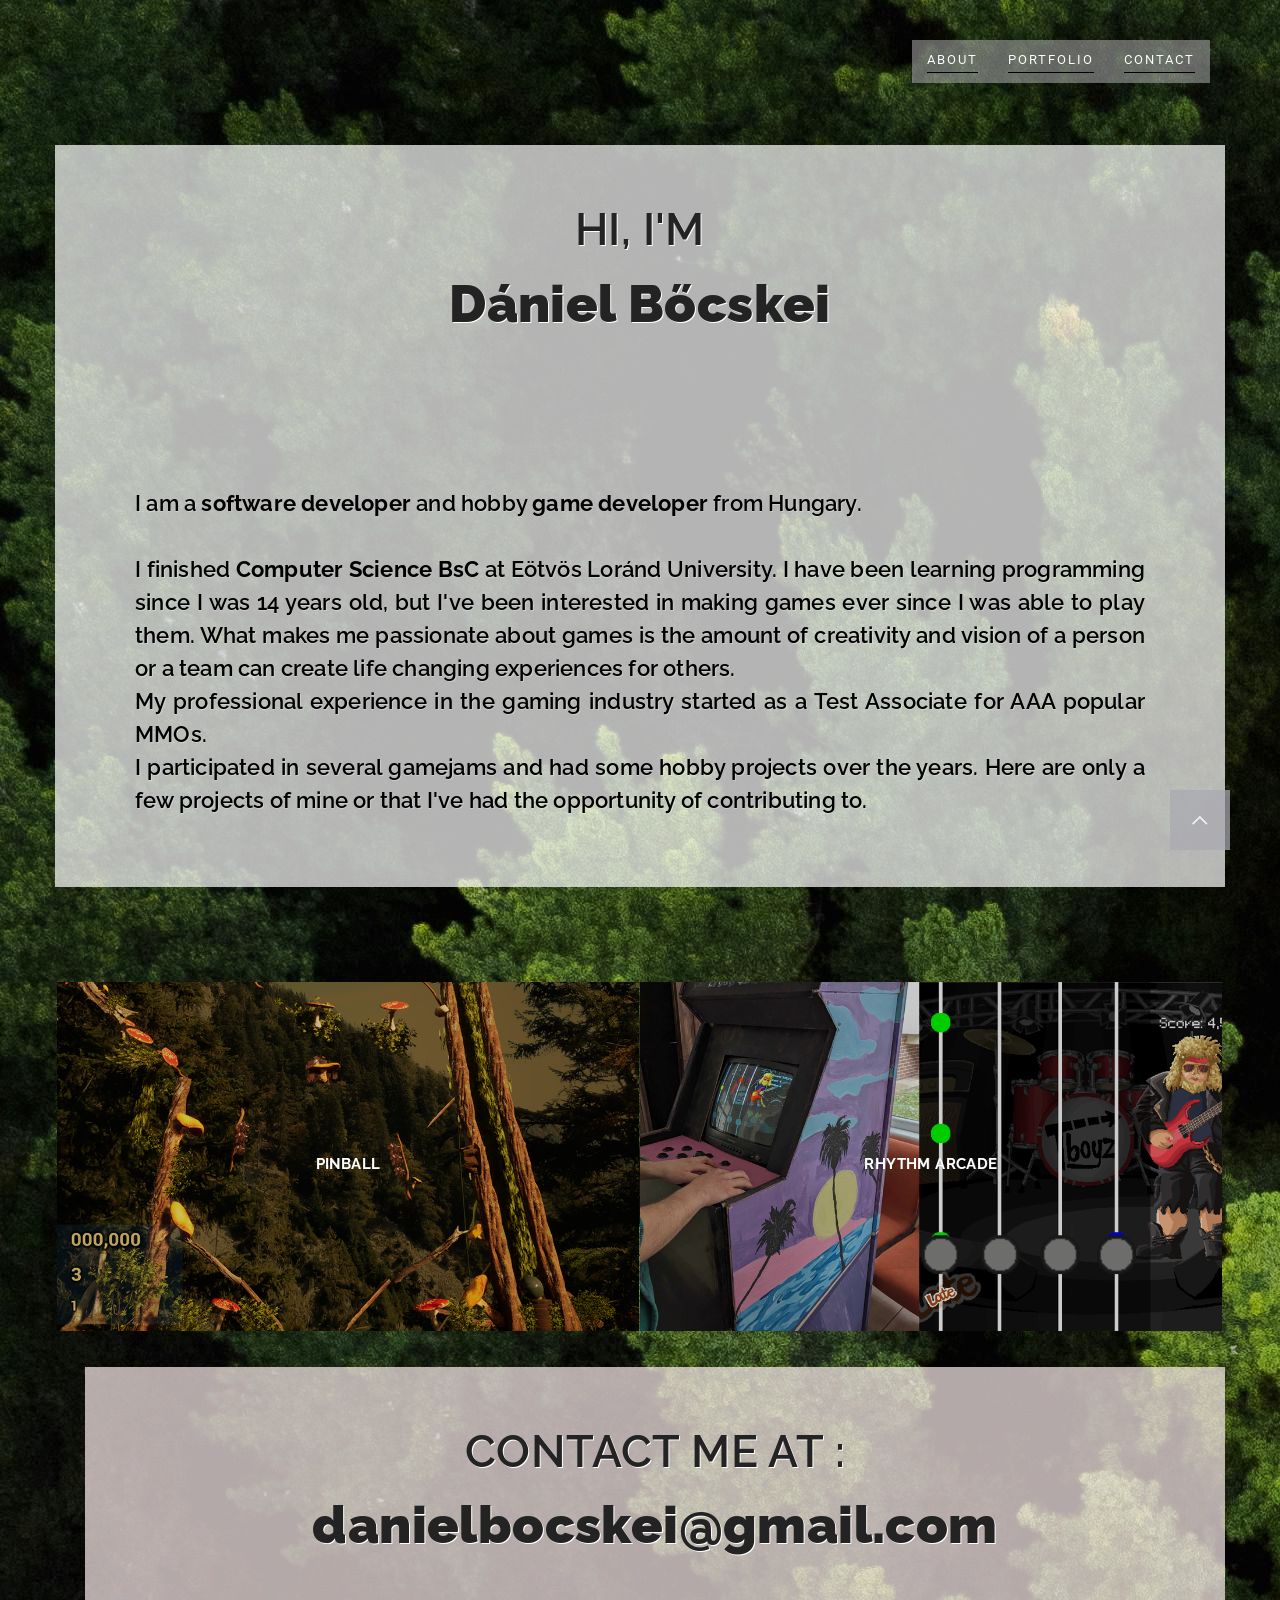
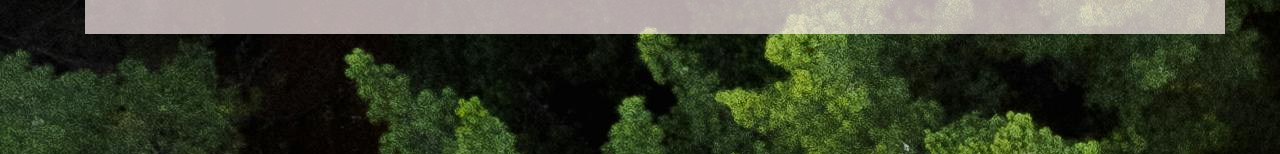
==== index.html @ 16a5d147 "Add files via upload" ====
<!DOCTYPE html>
<html lang="en">
	<head>
		<meta charset="utf-8">
		<meta http-equiv="X-UA-Compatible" content="IE=edge">
		<meta name="viewport" content="width=device-width, initial-scale=1">
		<!-- The above 3 meta tags *must* come first in the head; any other head content must come *after* these tags -->
		<meta name="description" content="">
		<meta name="author" content="">
		<!-- <link rel="icon" href="favicon.ico"> -->
		<title>Treviso - Clean & Elegant Onepage Multipurpose Bootstrap HTML</title>
		<!-- Bootstrap core CSS -->
		<link href="css/bootstrap.min.css" rel="stylesheet">
		<link rel="stylesheet" href="https://maxcdn.bootstrapcdn.com/font-awesome/4.4.0/css/font-awesome.min.css">
		<!-- Custom styles for this template -->
		<link href="css/style.css" rel="stylesheet">
	</head>
	<body id="page-top">
		<!-- Navigation -->
		<nav class="navbar navbar-default">
			<div class="container">
				<!-- Brand and toggle get grouped for better mobile display -->
				<div class="navbar-header page-scroll">
					<button type="button" class="navbar-toggle" data-toggle="collapse" data-target="#bs-example-navbar-collapse-1">
					<span class="sr-only">Toggle navigation</span>
					<span class="icon-bar"></span>
					<span class="icon-bar"></span>
					<span class="icon-bar"></span>
					</button>
					<a class="navbar-brand page-scroll" href="#page-top"></a>
				</div>
				<!-- Collect the nav links, forms, and other content for toggling -->
				<div class="collapse navbar-collapse" id="bs-example-navbar-collapse-1">
					<ul class="nav navbar-nav navbar-right">
						<li class="hidden">
							<a href="#page-top"></a>
						</li>
						<li>
							<a class="page-scroll" href="#about">About</a>
						</li>
						<li>
							<a class="page-scroll" href="#portfolio">Portfolio</a>
						</li>
						<li>
							<a class="page-scroll" href="#contact">Contact</a>
						</li>
					</ul>
				</div>
				<!-- /.navbar-collapse -->
			</div>
			<!-- /.container-fluid -->
		</nav>

		<section id="about" class="mz-module">
			<div class="container light-bg-op">
				<div class="row">
					<div class="col-lg-12 text-center">
						<div class="section-title">
							<h2>Hi, I'm <h1>Dániel Bőcskei<h1></h2>
							<div class="col-lg-12 text-center">
								<div class="section-title">
									<p>I am a <b class="bolder">software developer</b> and hobby <b class="bolder">game developer</b> from Hungary. <br><br>
										I finished <b class="bolder">Computer Science BsC</b> at Eötvös Loránd University.
										I have been learning programming since I was 14 years old, but I've been interested in making games ever since I was able to play them.
										What makes me passionate about games is the amount of creativity and vision of a person or a team can create life changing experiences for others.

										<br>My professional experience in the gaming industry started as a Test Associate for AAA popular MMOs. 
										<br>I participated in several gamejams and had some hobby projects over the years. Here are only a few projects of mine or that I've had the opportunity of contributing to.
										
										</p>
								</div>
							</div>
						</div>
					</div>
				</div>
			</div>

		</section>
		
		<section id="portfolio">
			<div class="container">

			<div class="row row-0-gutter">
				<!-- start portfolio item -->
				<div class="col-md-6 col-0-gutter">
					<div class="ot-portfolio-item">
						<figure class="effect-bubba">
							<img src="images/prev1.png" alt="img01"  class="img-responsive" />
							<figcaption>
								<h2>Pinball</h2>
								<p>University Thesis<br>Unreal Engine 5 </p>
								<a href="#" data-toggle="modal" data-target="#Modal-1">View more</a>
							</figcaption>
						</figure>
					</div>
				</div>
				<div class="col-md-6 col-0-gutter">
					<div class="ot-portfolio-item">
						<figure class="effect-bubba">
							<img src="images/prev2b.png" alt="img02" class="img-responsive" />
							<figcaption>
								<h2>Rhythm Arcade</h2>
								<p>Group Project<br>Godot 3.5.4<br></p>
								
								<a href="#" data-toggle="modal" data-target="#Modal-2">View more</a>
							</figcaption>
						</figure>
					</div>
				</div>
			</div>
			<!--
			<div class="row row-0-gutter">
				<div class="col-md-6 col-0-gutter">
					<div class="ot-portfolio-item">
						<figure class="effect-bubba">
							<img src="images/demo/portfolio-3.jpg" alt="img02" class="img-responsive" />
							<figcaption>
								<h2>Lamp & Velvet</h2>
								<p>Branding, Web Design</p>
								<a href="#" data-toggle="modal" data-target="#Modal-3">View more</a>
							</figcaption>
						</figure>
					</div>
				</div>
				<div class="col-md-6 col-0-gutter">
					<div class="ot-portfolio-item">
						<figure class="effect-bubba">
							<img src="images/demo/portfolio-4.jpg" alt="img02" class="img-responsive" />
							<figcaption>
								<h2>Smart Name</h2>
								<p>Branding, Design</p>
								<a href="#" data-toggle="modal" data-target="#Modal-4">View more</a>
							</figcaption>
						</figure>
					</div>
				</div>
			</div>
			<div class="row row-0-gutter">
				<div class="col-md-6 col-0-gutter">
					<div class="ot-portfolio-item">
						<figure class="effect-bubba">
							<img src="images/demo/portfolio-5.jpg" alt="img02" class="img-responsive" />
							<figcaption>
								<h2>Fast People</h2>
								<p>Branding, Web Design</p>
								<a href="#" data-toggle="modal" data-target="#Modal-5">View more</a>
							</figcaption>
						</figure>
					</div>
				</div>
				<div class="col-md-6 col-0-gutter">
					<div class="ot-portfolio-item">
						<figure class="effect-bubba">
							<img src="images/demo/portfolio-6.jpg" alt="img02" class="img-responsive" />
							<figcaption>
								<h2>Kites & Stars</h2>
								<p>Branding, Web Design</p>
								<a href="#" data-toggle="modal" data-target="#Modal-2">View more</a>
							</figcaption>
						</figure>
					</div>
				</div>
			</div>
			</div>
		</section>

		-->
	









		<p id="back-top">
			<a href="#top"><i class="fa fa-angle-up"></i></a>
		</p>


		<!-- Modal for portfolio item 1 -->
		<div class="modal fade" id="Modal-1" tabindex="-1" role="dialog" aria-labelledby="Modal-label-1">
			<div class="modal-dialog" role="document">
				<div class="modal-content">
					<div class="modal-header">
						<button type="button" class="close" data-dismiss="modal" aria-label="Close"><span aria-hidden="true">&times;</span></button>
						<h4 class="modal-title" id="Modal-label-1">Pinball</h4>
					</div>
					<div class="modal-body">
						<div class="modal-works">
							<span class="classred">Unreal Engine 5</span>
							<span class="classgreen">C++</span>
							<span class="classblue">Detailed Documentation</span>
						</div>
						<p>For my Bachelor's Thesis, I developed a physics-based game in Unreal Engine 5 over six months, this was my first bigger project in UE5. 
							<br>
							Featuring a dynamic point scoring system, game over mechanics, multipliers, and wormholes, the game offers multiple ways to bounce actors using built-in physics and custom components.
							<br><br>
							<b>Platform: </b>PC
							<br><b>Duration: </b> 6 months<br>
							<b>Tools Used: </b> C++, Blueprints, Unreal Insights<br>
						</p>
						<img src="images/pinball.gif" alt="gif01" style="width:100%; height:40ch" class="img-responsive" />
						<p></p>
						<img src="images/pinballmap1.png" alt="pinballpicture1" class="img-responsive" />
						<img src="images/pinballmap2.png" alt="pinballpicture2" class="img-responsive" />
						<img src="images/pinballmenu.png" alt="pinballpicture3" class="img-responsive" />
					</div>
					<div class="modal-footer">
						<button type="button" class="btn btn-default" data-dismiss="modal">Close</button>
					</div>
				</div>
			</div>
		</div>

		<!-- Modal for portfolio item 2 -->
		<div class="modal fade" id="Modal-2" tabindex="-1" role="dialog" aria-labelledby="Modal-label-2">
			<div class="modal-dialog" role="document">
				<div class="modal-content">
					<div class="modal-header">
						<button type="button" class="close" data-dismiss="modal" aria-label="Close"><span aria-hidden="true">&times;</span></button>
						<h1 class="modal-title" id="Modal-label-2">Rhythm Arcade</h1>
					</div>
					<div class="modal-body">
						<div class="modal-works">
							<span class="classred">Godot</span>
							<span class="classgreen">GDScript</span>
							<span class="classgreen">C#</span>
							<span class="classblue">Small Team Project</span>
						</div>
						<p>A Rhythm game project made with a few of my friends for a public event of a few hundred People.
							<br>My main role was the point <b>scoring system</b> and <b>game feel</b> of hitting notes while playing.
							<br><br>
							<b>Platform</b> Raspberry Pi 
							<br><b>Duration: </b> 2 months<br>
							<b>Tools Used: </b> GDScript, C <br>
						</p>
						<img src="images/arc1.gif" alt="gif02" style="width:100%; height:40ch" class="img-responsive" />
						<p></p>
						<img src="images/arcade.gif" alt="gif01" style="width:100%; height:120ch" class="img-responsive" />
						<p></p>
						<img src="images/arc2.gif" alt="gif03" style="width:100%; height:40ch" class="img-responsive" />
						<p></p>
						<img src="images/arc3.gif" alt="gif04" style="width:100%; height:40ch" class="img-responsive" />
						<p></p>
						<img src="images/rhytmgame.png" alt="img01" class="img-responsive" />
						<img src="images/rhytm1.png" alt="img02" class="img-responsive" />
						<img src="images/rhytmscore.png" alt="img03" class="img-responsive" />

					</div>
					<div class="modal-footer">
						<button type="button" class="btn btn-default" data-dismiss="modal">Close</button>
					</div>
				</div>
			</div>
		</div>

		<!-- 
		<div class="modal fade" id="Modal-3" tabindex="-1" role="dialog" aria-labelledby="Modal-label-3">
			<div class="modal-dialog" role="document">
				<div class="modal-content">
					<div class="modal-header">
						<button type="button" class="close" data-dismiss="modal" aria-label="Close"><span aria-hidden="true">&times;</span></button>
						<h4 class="modal-title" id="Modal-label-3">Lamp & Velvet</h4>
					</div>
					<div class="modal-body">
						<img src="images/demo/portfolio-3.jpg" alt="img01" class="img-responsive" />
						<div class="modal-works"><span>Branding</span><span>Web Design</span></div>
						<p>Temporibus autem quibusdam et aut officiis debitis aut rerum necessitatibus saepe</p>
					</div>
					<div class="modal-footer">
						<button type="button" class="btn btn-default" data-dismiss="modal">Close</button>
					</div>
				</div>
			</div>
		</div>

		<div class="modal fade" id="Modal-4" tabindex="-1" role="dialog" aria-labelledby="Modal-label-4">
			<div class="modal-dialog" role="document">
				<div class="modal-content">
					<div class="modal-header">
						<button type="button" class="close" data-dismiss="modal" aria-label="Close"><span aria-hidden="true">&times;</span></button>
						<h4 class="modal-title" id="Modal-label-4">Smart Name</h4>
					</div>
					<div class="modal-body">
						<img src="images/demo/portfolio-4.jpg" alt="img01" class="img-responsive" />
						<div class="modal-works"><span>Branding</span><span>Web Design</span></div>
						<p>Temporibus autem quibusdam et aut officiis debitis aut rerum necessitatibus saepe</p>
					</div>
					<div class="modal-footer">
						<button type="button" class="btn btn-default" data-dismiss="modal">Close</button>
					</div>
				</div>
			</div>
		</div>
		-->


		
		<section id="contact" class="mz-module">
			<div class="container">
				<div class="row">
					<div class="col-lg-12 text-center">
						<div class="section-title contact-me">
							<h2>Contact Me at : <h1>danielbocskei@gmail.com</h1></h2>
							<div class="col-lg-12 text-center">
							</div>
						</div>
					</div>
				</div>
			</div>

		</section>

		<!-- Bootstrap core JavaScript
			================================================== -->
		<!-- Placed at the end of the document so the pages load faster -->
		<script src="https://ajax.googleapis.com/ajax/libs/jquery/1.11.3/jquery.min.js"></script>
		<script src="js/bootstrap.min.js"></script>
		<script src="js/SmoothScroll.js"></script>
		<script src="js/theme-scripts.js"></script>
	</body>
</html>
---- css/style.css ----
/*------------------------------------------------------------------

Project:	Treviso - One page multi purpose page
Version:	1.0
Last change:	17/08/2015 [...]
Designed by:	MOOZ Themes / www.MOOZthemes.com
Primary use:	One page

/*--------------------
Import Google Fonts
--------------------*/

/* main font for menu. */
@import url(http://fonts.googleapis.com/css?family=Roboto:400|Raleway:200,300,400,500,700,900);

/*--------------------
1. General
--------------------*/

body {
	margin: 0px;
	font-family: "Raleway", Sans-serif;
    background: #1e44262f;
    background-image: url('../images/bg1.jpg');
    background-repeat: no-repeat;
    background-attachment: fixed;
    text-shadow: .3px .3px  #414040b0;
    /* opacity: 0.6; */
}



h1,
h2,
h3,
h4,
h5,
h6 {
	font-weight: 200;
	letter-spacing: 0.4px;
	font-family: "Raleway", Sans-serif;
	color: #232323;
}

p {
	font-family: 'Raleway', sans-serif;
	font-size: 17px;
	font-weight: 300;
	line-height: 28px;
	letter-spacing: 0.2px;
	color: #252525;
}

a:hover, a:focus, a:active, a.active {
    color: #fec503;
}
a, a:hover, a:focus, a:active, a.active {
    outline: 0;
}

::selection {
    text-shadow: none;
}

.light-bg-op{
    background-color: rgba(255, 255, 255, 0.7);
}


@media (min-width: 768px) {
	section {
	    padding: 150px 0;
        
	}
}

section {
	padding: 35px 0 60px;
}

/*--------------------
1.1 Reset bootstrap
--------------------*/

.row-0-gutter {
    margin-left: -13px;
    margin-right: -13px;
}

.col-0-gutter {
	padding-left: 0;
	padding-right: 0;
}

/*--------------------
2. Navigation
--------------------*/

.nav li{
    background-color: rgba(165, 165, 165, 0.575);
}

.navbar-default {
	background-color: #F1F1F1;
	border-color: transparent
}
.navbar-default .navbar-brand {
	color: #fff;
    padding: 5px;
}
.navbar-default .navbar-brand:hover,.navbar-default .navbar-brand:focus,.navbar-default .navbar-brand:active,.navbar-default .navbar-brand.active {
	color: #fec503
}
.navbar-default .navbar-collapse {
	border-color: rgba(255,255,255,.02)
}
.navbar-default .navbar-toggle {
	background-color: #fed136;
	border-color: #fed136
}
.navbar-default .navbar-toggle .icon-bar {
	background-color: #fff
}
.navbar-default .navbar-toggle:hover,.navbar-default .navbar-toggle:focus {
	background-color: #fed136
}
.navbar-default .nav li a {
    font-family: "Roboto",sans-serif;
    text-transform: uppercase;
    font-size: 13px;
    font-weight: 400;
    letter-spacing: 2px;
    color: #ffffff;
    border-bottom: 1px solid;
    border-color: #000;
    margin: 10px 15px;
    padding: 0 0 2px 0;
}

.navbar-default .nav li a:hover,.navbar-default .nav li a:focus {
	border-color: #ff0000;
	outline: 1
}

.navbar-default .navbar-nav>.active>a {
	border-radius: 0;
	color: #fff;
	background-color: #fed136
}
.navbar-default .navbar-nav>.active>a:hover,.navbar-default .navbar-nav>.active>a:focus {
	color: #fff;
	background-color: #fec503
}

@media (min-width:768px) {
	.navbar-default
	{
		background-color: transparent;
		padding: 40px 0 0px;
    	-webkit-transition:padding .3s;
		-moz-transition:padding .3s;
		transition:padding .3s;
		border:0
	}
	.navbar-default .navbar-brand {
		font-size: 2em;
		-webkit-transition:all .3s;
		-moz-transition:all .3s;
		transition:all .3s;
        padding: 0px;
	}
	.navbar-default .navbar-nav>.active>a {
		border-radius: 3px
	}
	.navbar-default.navbar-shrink {
		background-color: #222;
		padding: 10px 0
	}
    .navbar-nav>li>a {
        padding-top: 15px;
        padding-bottom: 4px;
    }
}

/*--------------------
4. Sections
--------------------*/

.bolder {
    text-shadow: 1px 1px #c0c0c0cc;
}

.section-title {
	padding-bottom: 30px;
}

.section-title h1{
    padding-bottom: 30px;
    text-shadow: 1px 1px #ffffff;
    font-size: 52px;
    font-weight: bold;
    font-weight: 900;
}

.section-title h2 {
    font-weight: 600;
	font-size: 45px;
    text-shadow: 1px 1px #ffffff;
	text-transform: uppercase;
}

.section-title h3 {
    font-size: 45px;
    font-weight: bold;
	text-transform: uppercase;
}

.section-title p {
    font-size: 22px;
    font-weight: 600;
	line-height: 33px;
    text-align:justify;
    color: rgb(0, 0, 0);
    text-shadow: .5px .5px #ffffff50;
    opacity: 1;
	margin: 25px 50px 30px 50px;
    
}

.mz-module .section-title {
    padding: 40px 0;
}

/*--------------------
4.1. About
--------------------*/

.contact-me{
    background-color: rgba(255, 240, 240, 0.7) ;
}

.mz-about-container {
    padding: 0 50px;
}

.mz-module-about {
	padding: 20px;
}

.mz-about-default {
    background-color: #252525;
}

.mz-about-dark {
    background-color: #2B2B2B;
}

.mz-module-about h3 {
font-weight: 700;
    font-size: 13px;
    text-transform: uppercase;
    color: #FFFFFF;
    letter-spacing: 2px;
    margin-bottom: 30px;
    }

.mz-module-about p {
	font-size: 14px;
	font-weight: 400;
	line-height: 27px;
	color: #9C9C9C;
}

.ot-circle {
	text-align: center;
	color: #E8E8E8;
	margin: 40px 0;
	font-size: 37px;
}

/*--------------------
4.2. Skills
--------------------*/

.skills-text h2 {
    margin: 0 0 30px;
}

.skillbar-item {
    margin-bottom: 30px;    
}

.skillbar-item:last-child {
    margin-bottom: 60px;    
}

.skillbar {
    position: relative;
    display: block;
    width: 100%;
}

.skillbar-bar {
    display: block;
    background-color: #FFFFFF;
    height: 10px;
    width: 100%;
    border: 1px solid #D8D8D8;
    border-radius: 10px;
}

.skillbar h3 {
    font-weight: 600;
    font-size: 13px;
    text-transform: uppercase;
    color: #3A3A3A;
    letter-spacing: 2px;    
    margin: 0;
    padding: 0 0 12px 0;
}

.skillbar-percent {
    color: #fff;
    background-color: #B91919;
    float: left;
    height: 4px;
    margin: 2px 0;
    border-radius: 10px;
    border: 1px solid #B91919;
}

/*--------------------
4.3. Portfolio
--------------------*/

figure {
	position: relative;
    overflow: hidden;
    margin: 0 1px 1px 0;
    background: #726FB9;
    text-align: center;
    cursor: pointer;	
}

figcaption {
    position: absolute;
    top: 0;
    left: 0;
    width: 100%;
    height: 100%;	
}

.ot-portfolio-item figure figcaption > a {
    z-index: 1000;
    text-indent: 200%;
    white-space: nowrap;
    font-size: 0;
    opacity: 0;
}
.ot-portfolio-item figure figcaption, .ot-portfolio-item figure figcaption > a {
    position: absolute;
    top: 0;
    left: 0;
    width: 100%;
    height: 100%;
}

figure.effect-bubba {
	background: #000;
	margin-bottom: 1px;
}

figure.effect-bubba img {
	opacity: 0.8;
	-webkit-transition: opacity 0.35s;
	transition: opacity 0.35s;
}

figure.effect-bubba:hover img {
	opacity: 0.4;
}

figure.effect-bubba figcaption::before,
figure.effect-bubba figcaption::after {
	position: absolute;
	top: 30px;
	right: 30px;
	bottom: 30px;
	left: 30px;
	content: '';
	opacity: 0;
	-webkit-transition: opacity 0.35s, -webkit-transform 0.35s;
	transition: opacity 0.35s, transform 0.35s;
}

figure.effect-bubba figcaption::before {
	border-top: 1px solid #fff;
	border-bottom: 1px solid #fff;
	-webkit-transform: scale(0,1);
	transform: scale(0,1);
}

figure.effect-bubba figcaption::after {
	border-right: 1px solid #fff;
	border-left: 1px solid #fff;
	-webkit-transform: scale(1,0);
	transform: scale(1,0);
}

figure.effect-bubba h2 {
    color: #fff;
    font-size: 15px;
    font-weight: 700;
    text-transform: uppercase;
	padding-top: 30%;
	-webkit-transition: -webkit-transform 0.35s;
	transition: transform 0.35s;
	-webkit-transform: translate3d(0,-20px,0);
	transform: translate3d(0,-20px,0);
}

figure.effect-bubba p {
    color: #fff;
    font-size: 13px;
    font-weight: 500;
	padding: 20px 2.5em;
	opacity: 0;
	-webkit-transition: opacity 0.35s, -webkit-transform 0.35s;
	transition: opacity 0.35s, transform 0.35s;
	-webkit-transform: translate3d(0,20px,0);
	transform: translate3d(0,20px,0);
}

figure.effect-bubba:hover figcaption::before,
figure.effect-bubba:hover figcaption::after {
	opacity: 1;
	-webkit-transform: scale(1);
	transform: scale(1);
}

figure.effect-bubba:hover h2,
figure.effect-bubba:hover p {
	opacity: 1;
	-webkit-transform: translate3d(0,0,0);
	transform: translate3d(0,0,0);
}

/*--------------------
4.4. Dark Short section (counters, quote, etc)
--------------------*/

.light-bg {
    background: #f1f1f1;
}

/*--------------------
4.5. Intro Text
--------------------*/

.intro-section {
	padding: 60px 0 0 0;
	margin: 0;
}

.intro-section .section-title {
/*	padding: 0px 85px; */
	text-align: justify;	
}

.intro-section p {
	font-size: 14px;
	color: #6B6B6B;
	font-weight: 500;
	line-height: 32px;
	padding: 47px;
	font-family: "Raleway";
	margin: 0;
	background-color: #F9F9F9;
}

/*--------------------
4.6. Team
--------------------*/

.team-item {
    text-align: center;
    background-color: #F5F5F5;
}

.team-item h3 {
font-size: 25px;
    font-weight: 300;
    margin: 30px 0 20px;
    text-transform: uppercase;
}

.team-item .team-position {
color: #565656;
    font-size: 12px;
    text-transform: uppercase;
    font-weight: 500;
}

.team-item p {
	font-size: 13px;
	font-weight: 500;
	color: #848484;
	padding: 18px 30px 35px 30px;
	line-height: 24px;
}

/*--------------------
4.7. Contacts
--------------------*/

section#contact form {
    width: 60%;
    margin: 15px auto;
}

section#contact.form-group {
margin-bottom: 25px;
}

section#contact .form-group input, section#contact .form-group textarea {
    padding: 15px;
    border: 1px solid #BBBBBB;
    border-radius: 0;
    -webkit-box-shadow: inset 0 1px 1px rgba(0,0,0,.075);
    box-shadow: inset 0 0px 0px rgba(0,0,0,.075);
    font-size: 13px;
}

.contact h3 {
    margin-bottom: 30px;
}

.contact p {
    font-size: 13px;
}

.contact .day {
    display: inline-block;
    width: 80px;
}

.contact i {
    margin-right: 5px;
}

/*--------------------
5. Footer
--------------------*/

footer {
    padding: 30px;
    background-color: #000;    
}

footer p {
    color: #B7B7B7;
    margin: 0;
    font-size: 10px;
    text-transform: uppercase;
    font-weight: 500;
    letter-spacing: 1.6px;
}

footer p a {
    color: #fff;
}

footer p a span {
    color: #FF9F46;
    font-size: 10px;
    letter-spacing: 1px;
    font-weight: 700;
}

/*--------------------
6. Modal
--------------------*/

.modal-content {
	border-radius: 0;	
}
.modal-header .close {
	font-size: 30px;	
}
.modal-title {    
	text-transform: uppercase;
    font-weight: 900;
	font-size: 23px;
}

.modal-body {
	padding: 0;
}

.modal-body p {
	margin: 30px 20px;
	color: #2D2D2D;		
}

.modal-works {
font-size: 11px;
    letter-spacing: 1px;
    text-transform: uppercase;
    font-weight: 500;
    color: #fff;
    margin: 25px 20px;
}

.modal-works span {
    margin-right: 15px;
    padding: 5px 10px;
}

.classred {
	background-color: #c51d1dc9;
}

.classblue {
	background-color: #2545d4c0;
}

.classgreen {
	background-color: #13c03ebe;
}

/*--------------------
7. Components
--------------------*/

.btn-xl:hover, .btn-xl:focus, .btn-xl:active, .btn-xl.active, .open .dropdown-toggle.btn-xl {
    color: #fff;
    background-color: #fec503;
    border-color: #f6bf01;
}

.btn:hover, .btn:focus, .btn:active, .btn.active, .open .dropdown-toggle.btn {
    color: #fff;
    background-color: #fec503;
    border-color: #f6bf01;
}

.btn {
    display: inline-block;
    padding: 8px 20px;
    margin-bottom: 0;
    font-size: 14px;
    font-weight: 400;
    line-height: 1.42857143;
    text-align: center;
    white-space: nowrap;
    vertical-align: middle;
    -ms-touch-action: manipulation;
    touch-action: manipulation;
    cursor: pointer;
    -webkit-user-select: none;
    -moz-user-select: none;
    -ms-user-select: none;
    user-select: none;
    background-image: none;
    border: 1px solid transparent;
    border-radius: 4px;
}

.btn-xl {
    color: #fff;
     background-color: #726FB9;
    border-color: #726FB9;
    font-family: "Robot",sans-serif;
    text-transform: uppercase;
    font-weight: 700;
    border-radius: 3px;
    font-size: 18px;
    padding: 20px 40px;
}

/* Back to top button
---------------------------------- */
#back-top {
    position: fixed;
    z-index: 1000;
    bottom: 40px;
    right: 50px;
}
#back-top a {
    width: 60px;
    height: 60px;
    display: block;
    text-align: center;
    font: 11px/100% Arial, Helvetica, sans-serif;
    text-transform: uppercase;
    text-decoration: none;
    color: #FFFFFF;
    background: #A9A9B1;
    /* background color transition */
    -webkit-transition: 1s;
    -moz-transition: 1s;
    transition: 1s;
}
#back-top a:hover {
    background: #fed136;
}
/* arrow icon (span tag) */
#back-top i {
    margin-top: 15px;
    font-size: 28px;
}

@media only screen
and (min-width : 320px)
and (max-width : 480px) {
#back-top {
    position: fixed;
    bottom: 10px;
    right: 30px;
}
#back-top a {
    width: 40px;
    height: 40px;
}
#back-top i {
    margin-top: 7px;
    font-size: 20px;
}
}
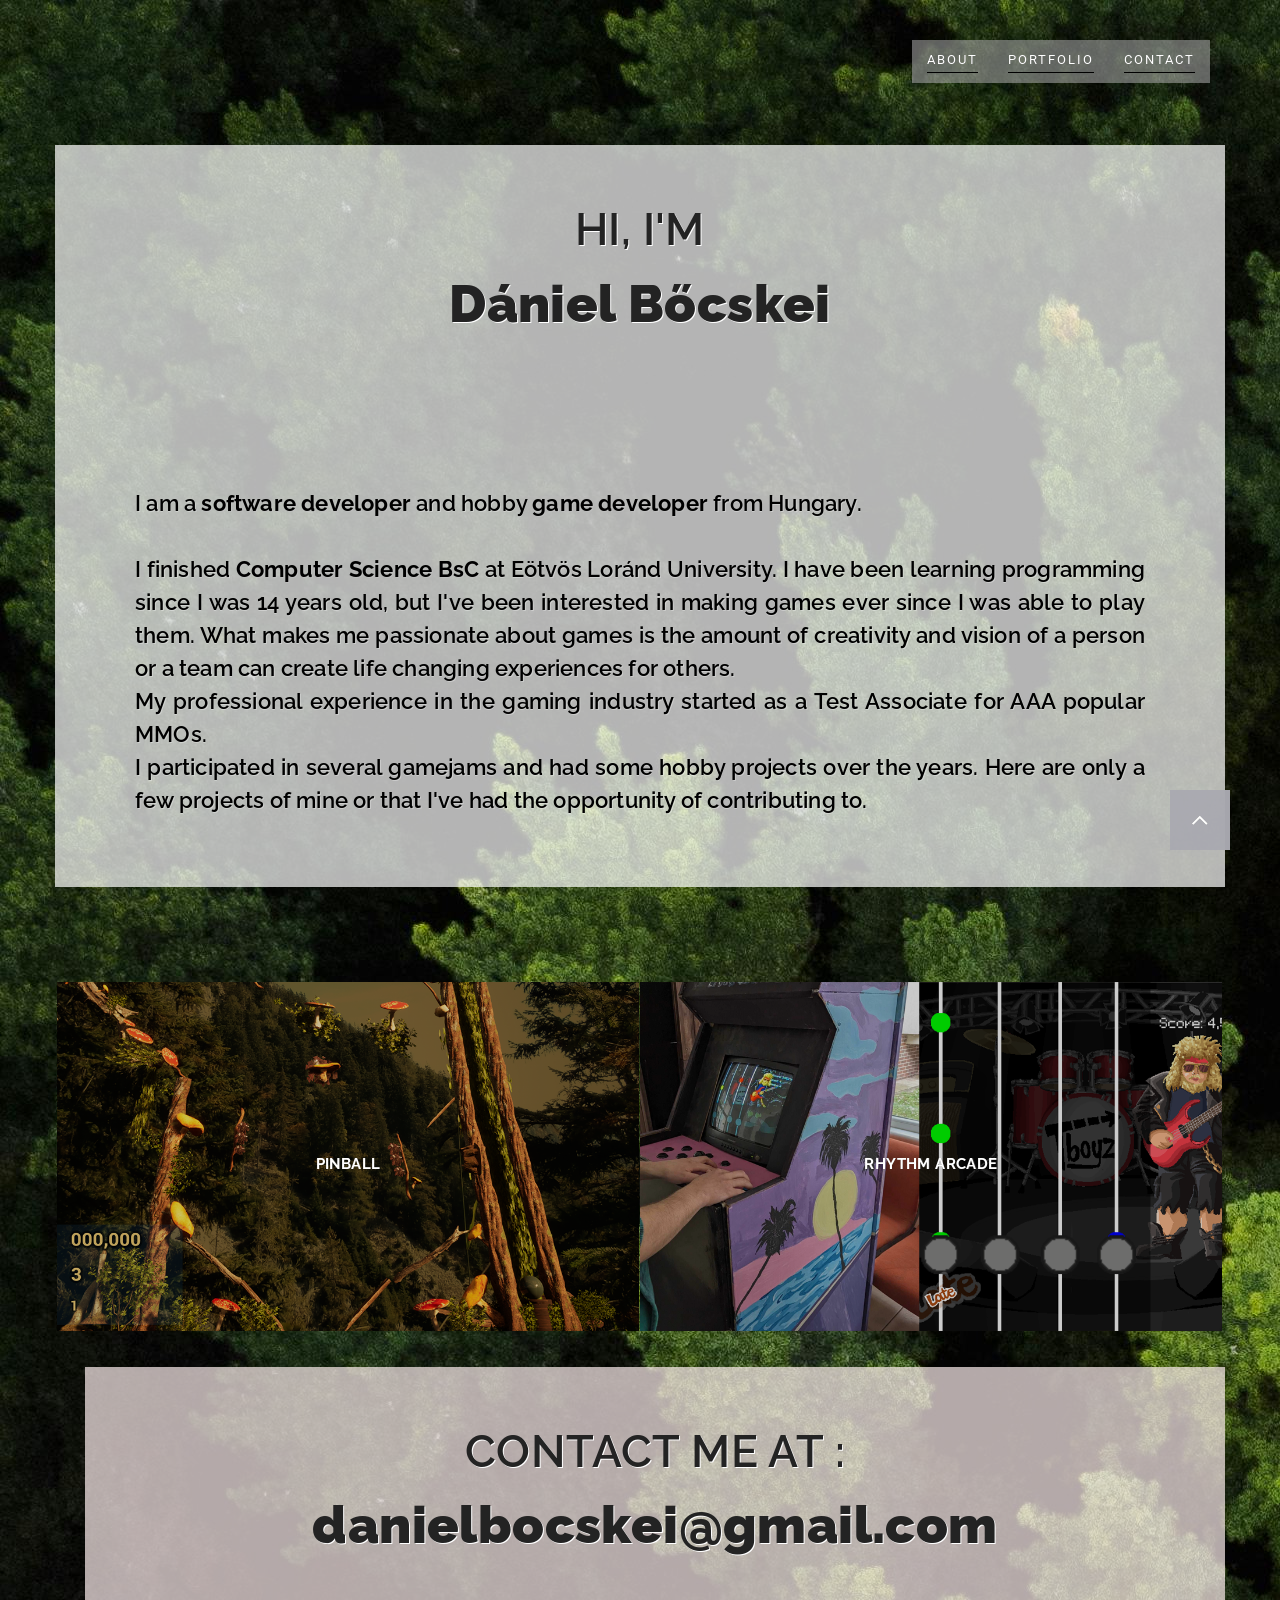
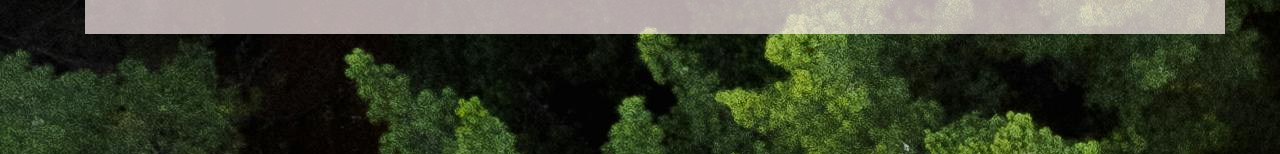
==== commit 52e68b6e: "Update index.html" ====
--- a/index.html
+++ b/index.html
@@ -194,9 +194,9 @@
 							<span class="classgreen">C++</span>
 							<span class="classblue">Detailed Documentation</span>
 						</div>
-						<p>For my Bachelor's Thesis, I developed a physics-based game in Unreal Engine 5 over six months, this was my first bigger project in UE5. 
+						<p>For my Bachelor's Thesis, I developed a physics-based game in <b>Unreal Engine 5</b> over six months, this was my first bigger project in UE5. 
 							<br>
-							Featuring a dynamic point scoring system, game over mechanics, multipliers, and wormholes, the game offers multiple ways to bounce actors using built-in physics and custom components.
+							Featuring a dynamic point <b>scoring system, game over mechanics, multipliers, and wormholes</b>, the game offers multiple ways to bounce actors using built-in physics and custom components.
 							<br><br>
 							<b>Platform: </b>PC
 							<br><b>Duration: </b> 6 months<br>
@@ -322,4 +322,4 @@
 		<script src="js/SmoothScroll.js"></script>
 		<script src="js/theme-scripts.js"></script>
 	</body>
-</html>+</html>
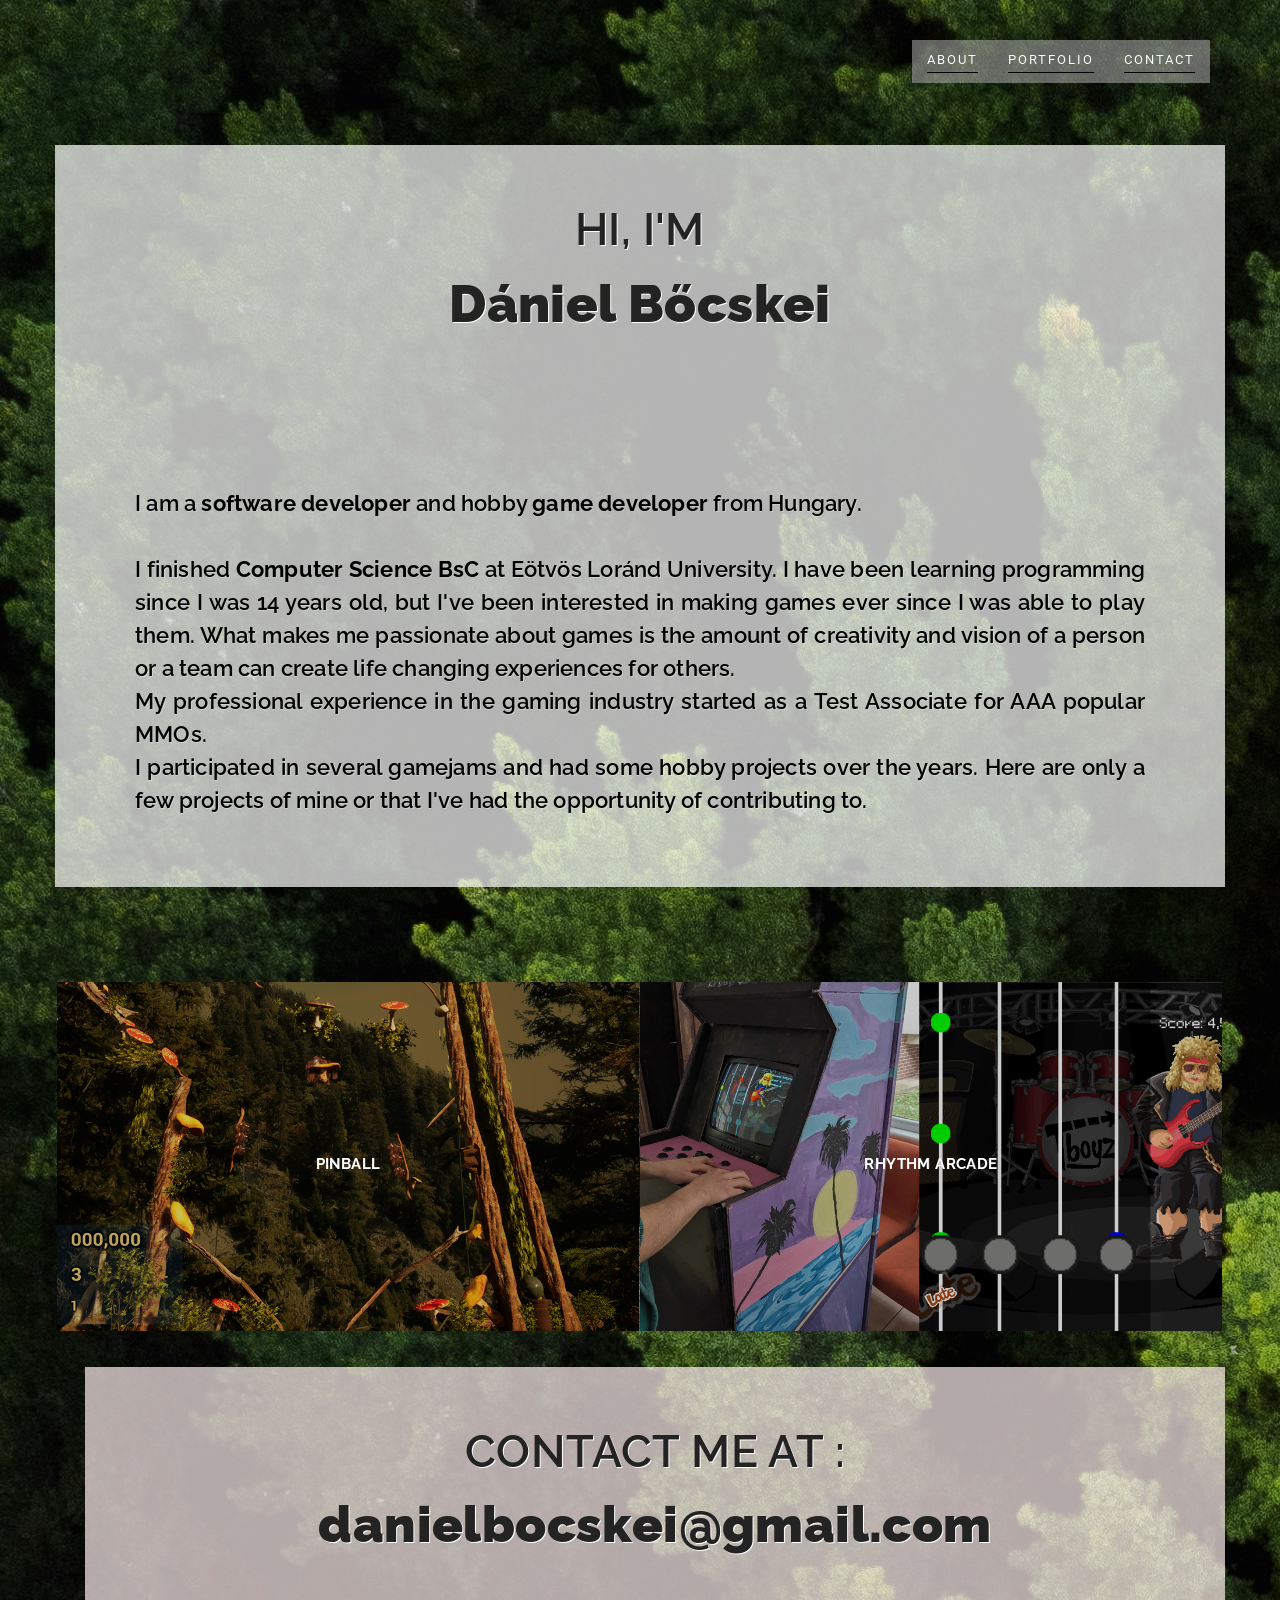
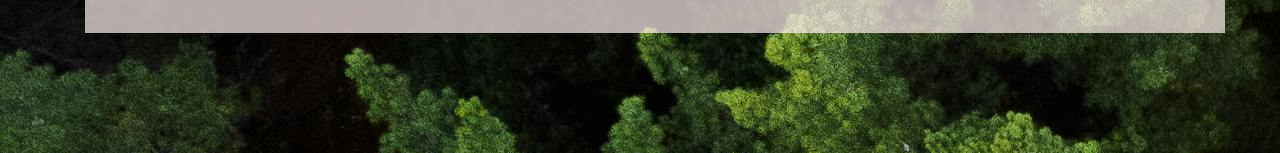
==== commit 72bbea4b: "Add files via upload" ====
--- a/index.html
+++ b/index.html
@@ -194,9 +194,9 @@
 							<span class="classgreen">C++</span>
 							<span class="classblue">Detailed Documentation</span>
 						</div>
-						<p>For my Bachelor's Thesis, I developed a physics-based game in <b>Unreal Engine 5</b> over six months, this was my first bigger project in UE5. 
+						<p>For my Bachelor's Thesis, I developed a physics-based game in Unreal Engine 5 over six months, this was my first bigger project in UE5. 
 							<br>
-							Featuring a dynamic point <b>scoring system, game over mechanics, multipliers, and wormholes</b>, the game offers multiple ways to bounce actors using built-in physics and custom components.
+							Featuring a dynamic point scoring system, game over mechanics, multipliers, and wormholes, the game offers multiple ways to bounce actors using built-in physics and custom components.
 							<br><br>
 							<b>Platform: </b>PC
 							<br><b>Duration: </b> 6 months<br>
@@ -303,8 +303,8 @@
 			<div class="container">
 				<div class="row">
 					<div class="col-lg-12 text-center">
-						<div class="section-title contact-me">
-							<h2>Contact Me at : <h1>danielbocskei@gmail.com</h1></h2>
+						<div class="section-title contact-me" onclick="copyEmail()">
+							<h2>Contact Me at : <h1 id="email">danielbocskei@gmail.com</h1></h2>
 							<div class="col-lg-12 text-center">
 							</div>
 						</div>
@@ -321,5 +321,11 @@
 		<script src="js/bootstrap.min.js"></script>
 		<script src="js/SmoothScroll.js"></script>
 		<script src="js/theme-scripts.js"></script>
+		<script>
+			function copyEmail(){
+  				navigator.clipboard.writeText("danielbocskei@gmail.com");
+  				alert("Email address copied to clipboard");
+			}
+		</script>
 	</body>
-</html>
+</html>
--- a/css/style.css
+++ b/css/style.css
@@ -209,6 +209,10 @@
 	text-transform: uppercase;
 }
 
+p {
+    z-index:-1
+}
+
 .section-title h3 {
     font-size: 45px;
     font-weight: bold;
@@ -234,6 +238,18 @@
 /*--------------------
 4.1. About
 --------------------*/
+
+
+#email{
+  font-size: 4vw;
+}
+
+@media (max-width:768px) {
+    #email{
+        font-size: 6vw;
+    }
+}
+
 
 .contact-me{
     background-color: rgba(255, 240, 240, 0.7) ;
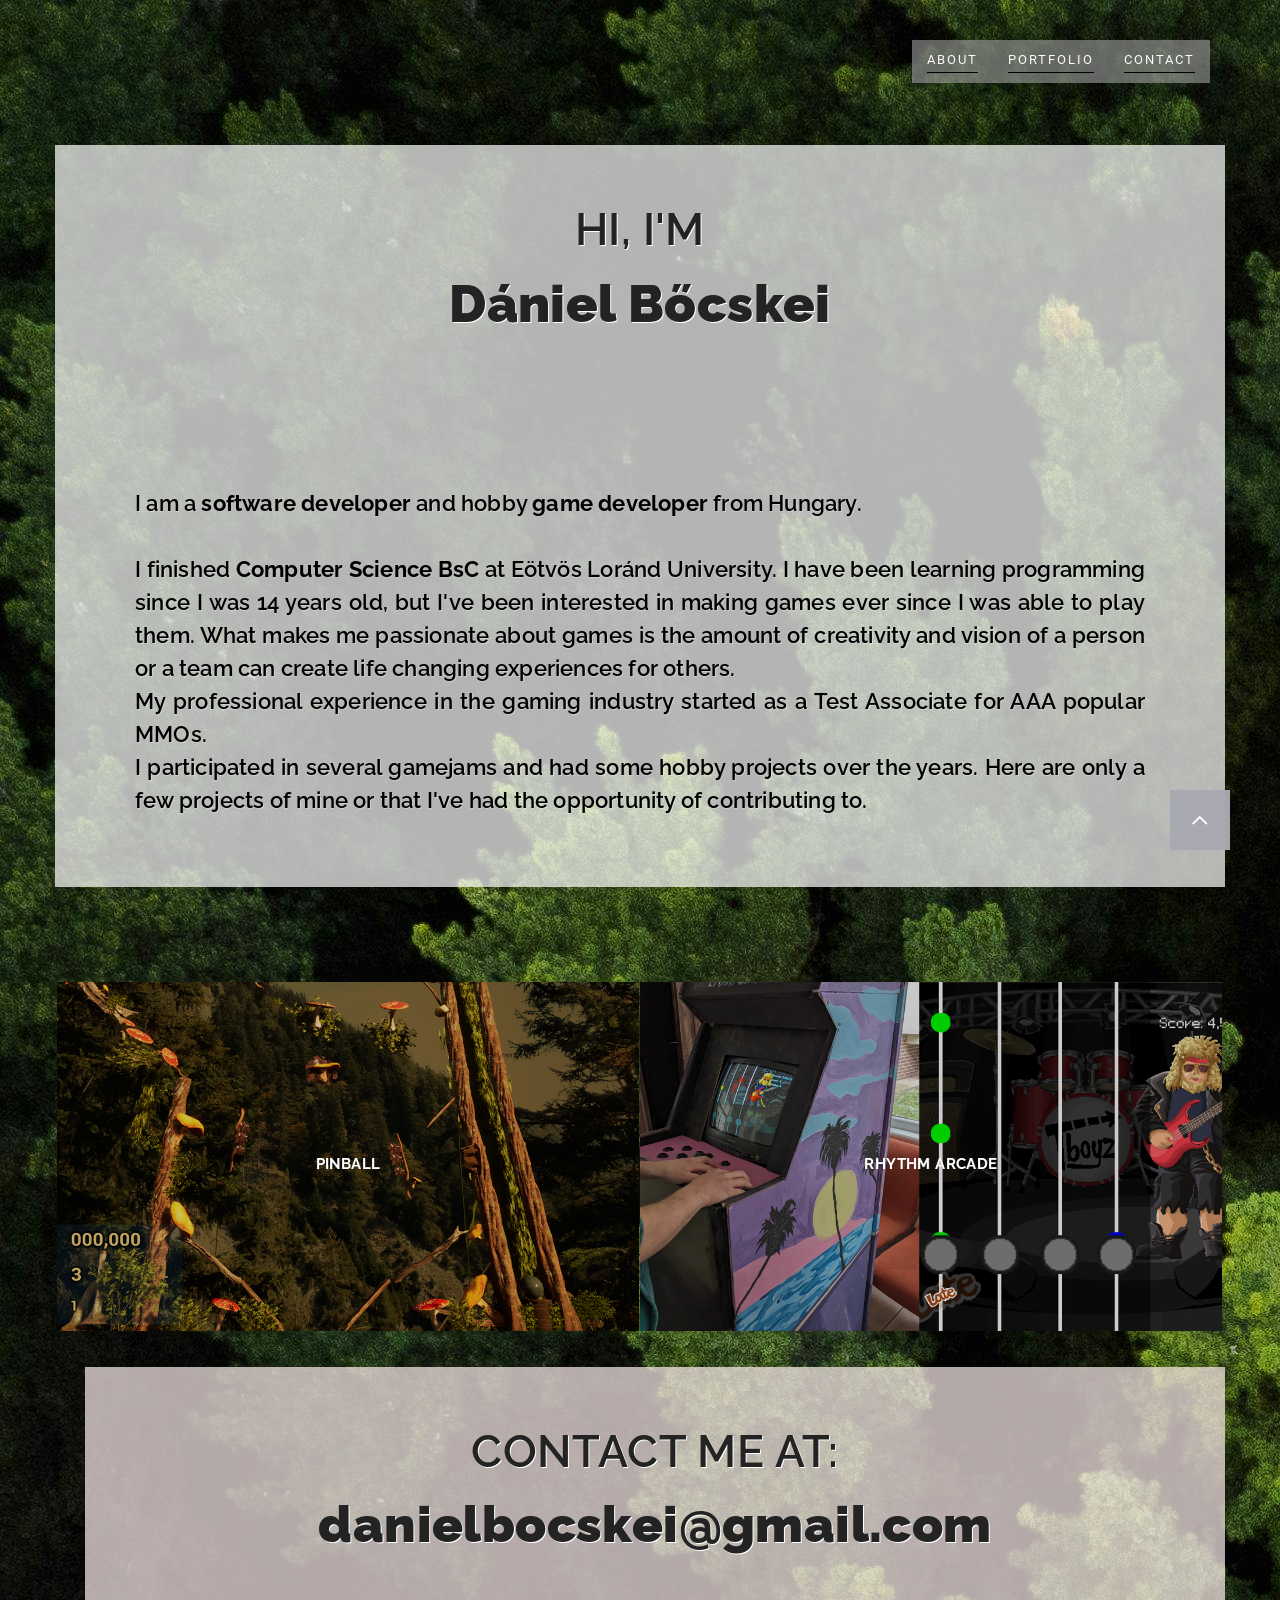
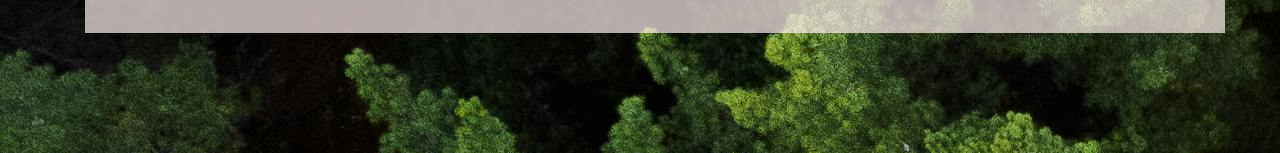
==== commit c51f3728: "Update index.html" ====
--- a/index.html
+++ b/index.html
@@ -304,7 +304,7 @@
 				<div class="row">
 					<div class="col-lg-12 text-center">
 						<div class="section-title contact-me" onclick="copyEmail()">
-							<h2>Contact Me at : <h1 id="email">danielbocskei@gmail.com</h1></h2>
+							<h2>Contact Me at: <h1 id="email">danielbocskei@gmail.com</h1></h2>
 							<div class="col-lg-12 text-center">
 							</div>
 						</div>
@@ -328,4 +328,4 @@
 			}
 		</script>
 	</body>
-</html>+</html>
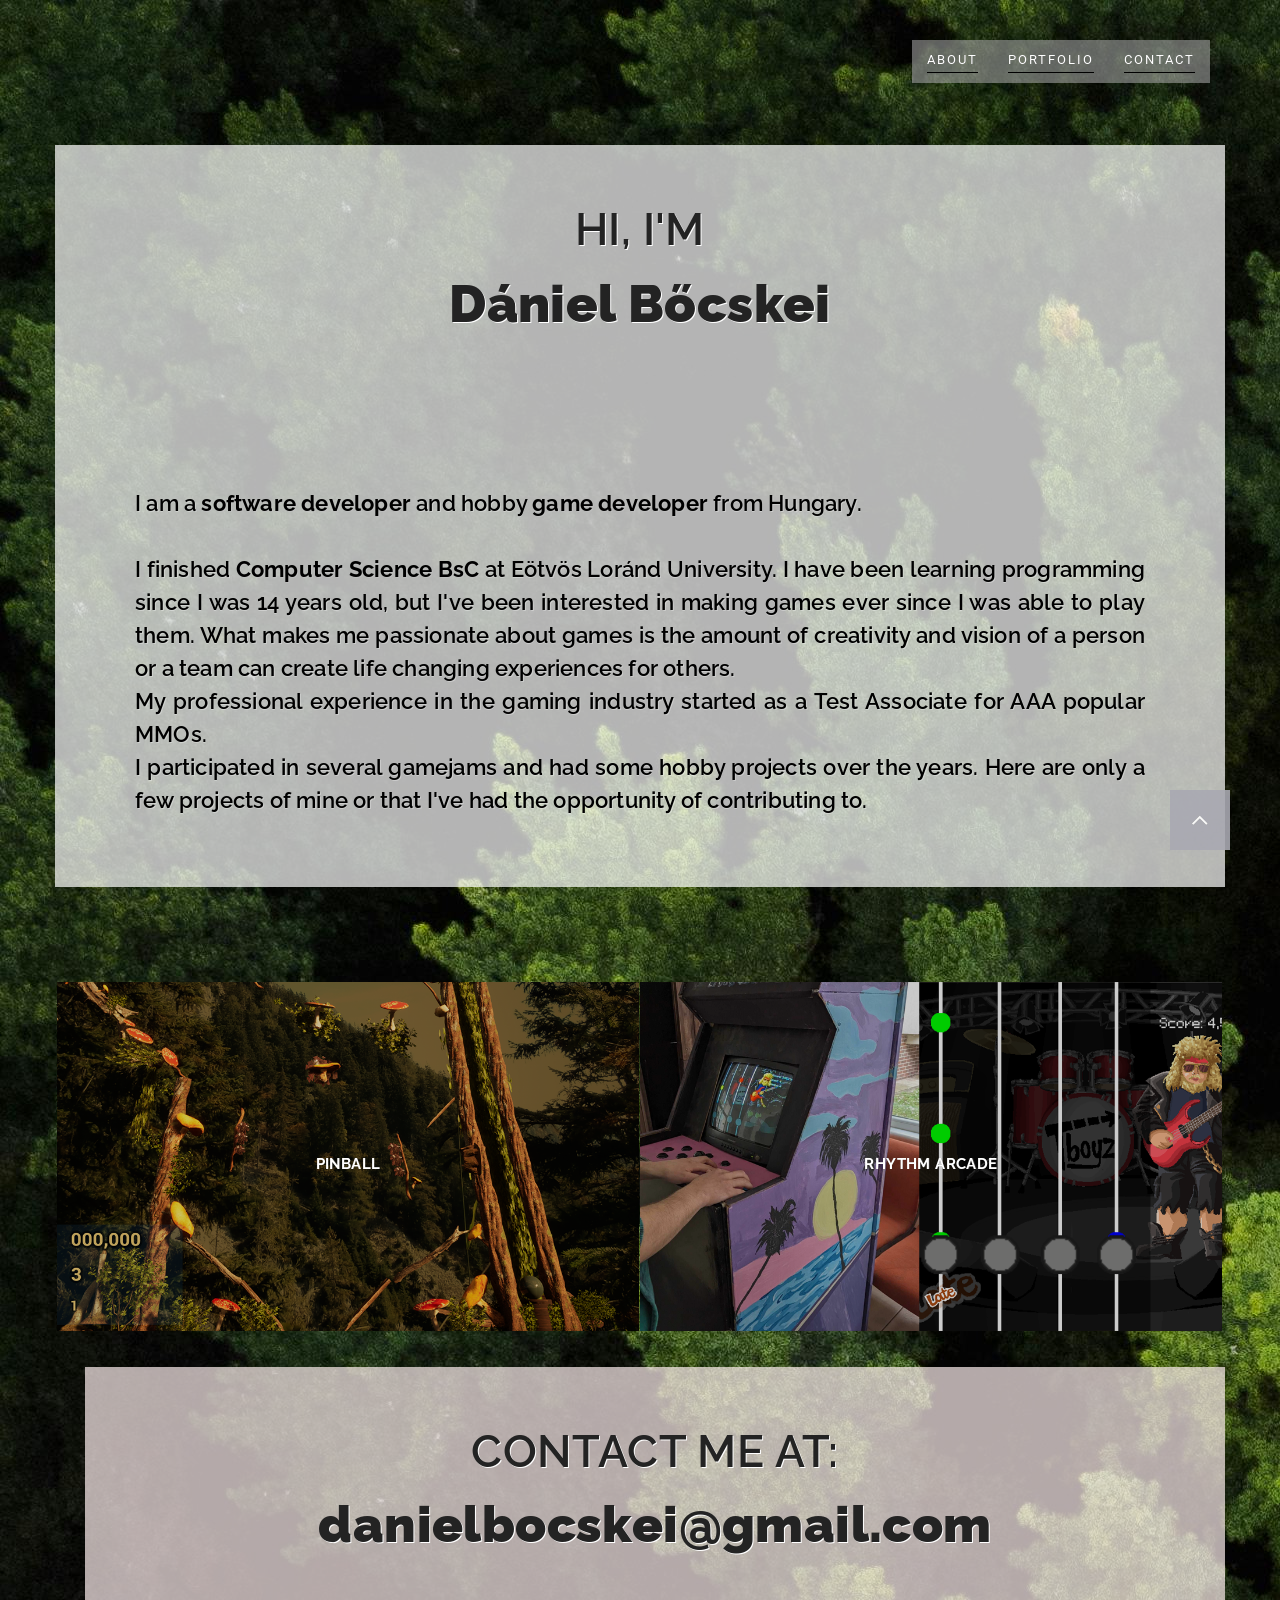
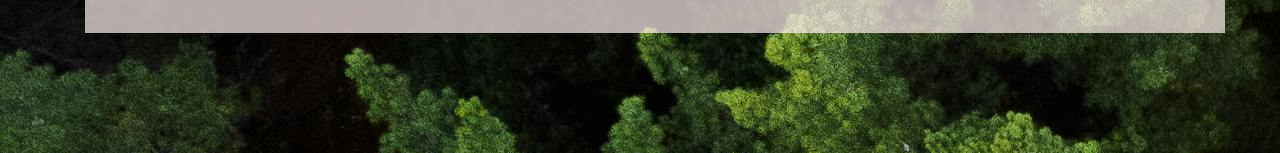
==== commit 58ba22ae: "Update index.html" ====
--- a/index.html
+++ b/index.html
@@ -196,7 +196,7 @@
 						</div>
 						<p>For my Bachelor's Thesis, I developed a physics-based game in Unreal Engine 5 over six months, this was my first bigger project in UE5. 
 							<br>
-							Featuring a dynamic point scoring system, game over mechanics, multipliers, and wormholes, the game offers multiple ways to bounce actors using built-in physics and custom components.
+							Featuring a dynamic point <b>scoring system, game over mechanics, multipliers, and wormholes</b>, the game offers multiple ways to bounce actors using built-in physics and custom components.
 							<br><br>
 							<b>Platform: </b>PC
 							<br><b>Duration: </b> 6 months<br>
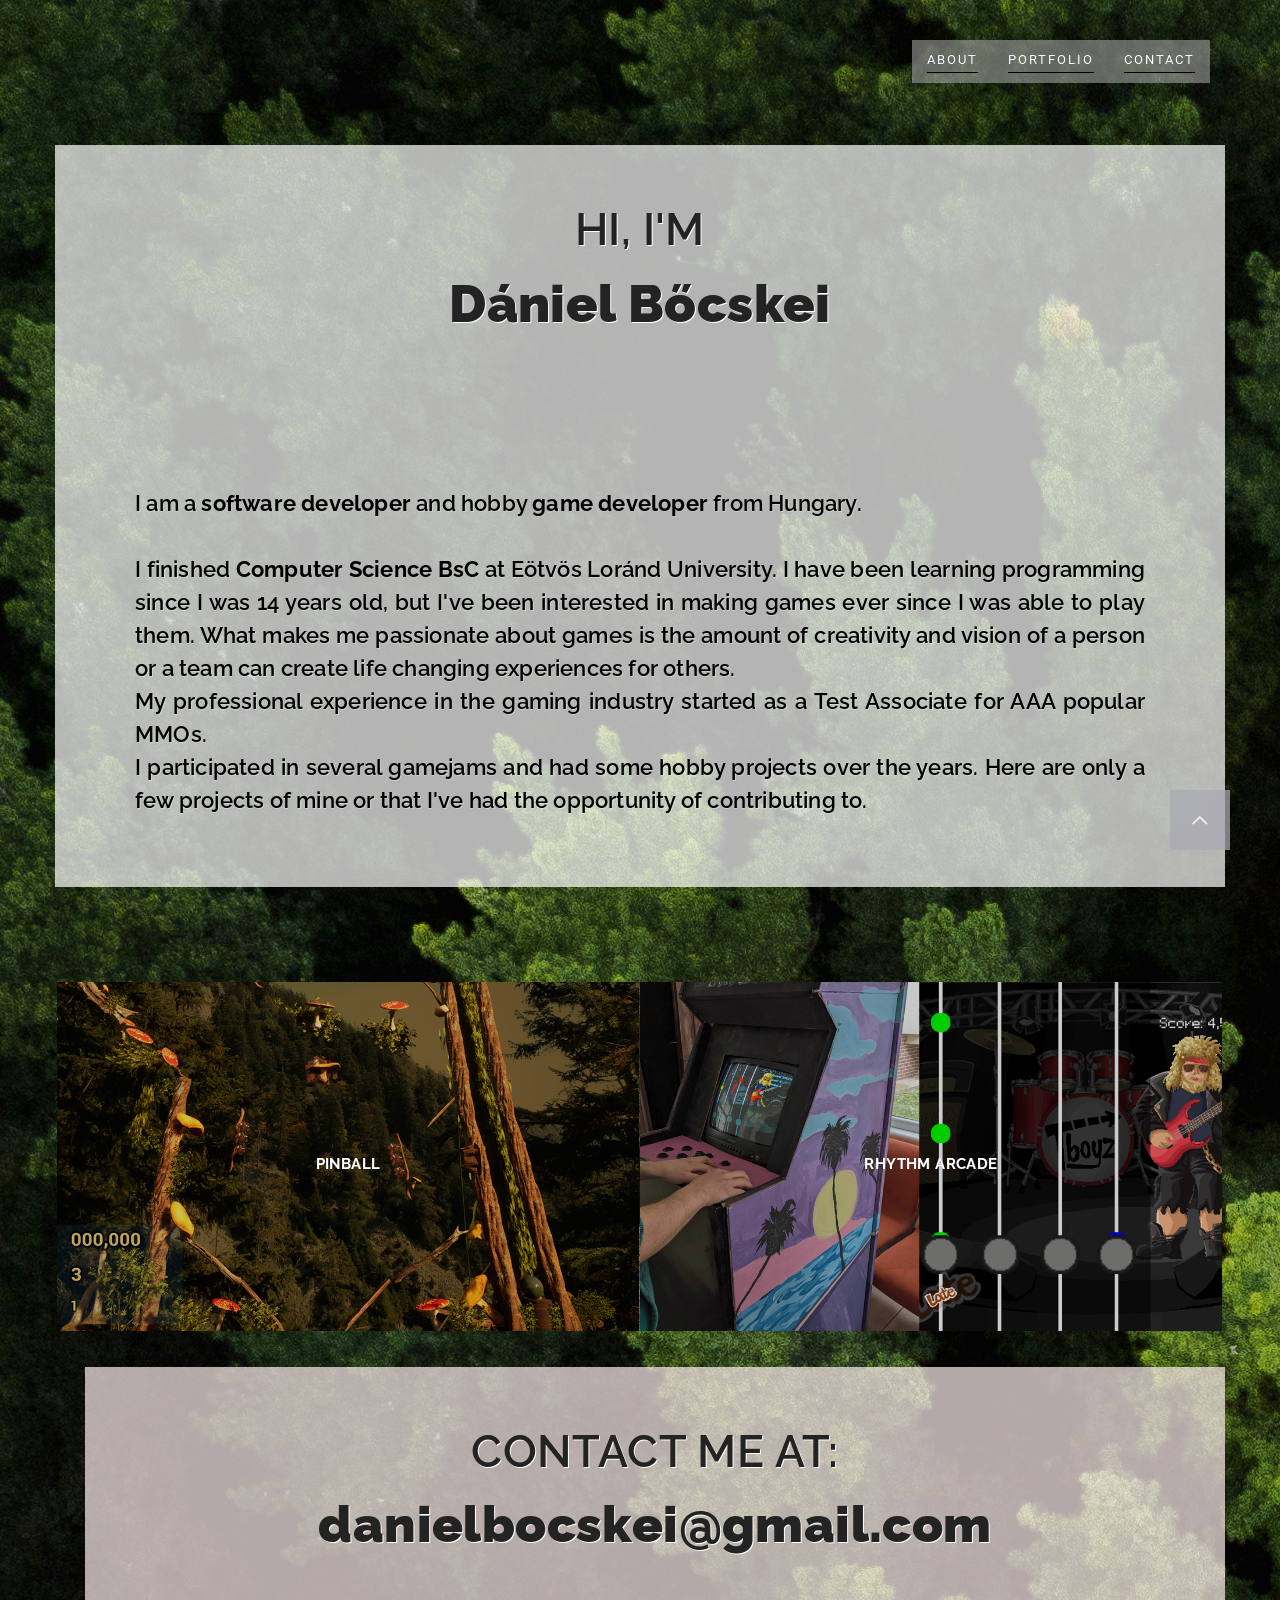
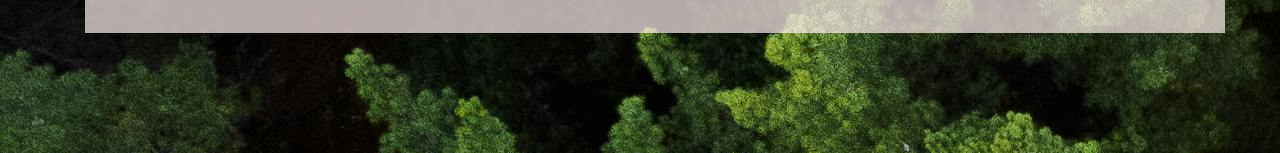
==== commit 6d34ed72: "Update index.html" ====
--- a/index.html
+++ b/index.html
@@ -226,8 +226,7 @@
 					<div class="modal-body">
 						<div class="modal-works">
 							<span class="classred">Godot</span>
-							<span class="classgreen">GDScript</span>
-							<span class="classgreen">C#</span>
+							<span class="classgreen">GDScript, C#</span>
 							<span class="classblue">Small Team Project</span>
 						</div>
 						<p>A Rhythm game project made with a few of my friends for a public event of a few hundred People.
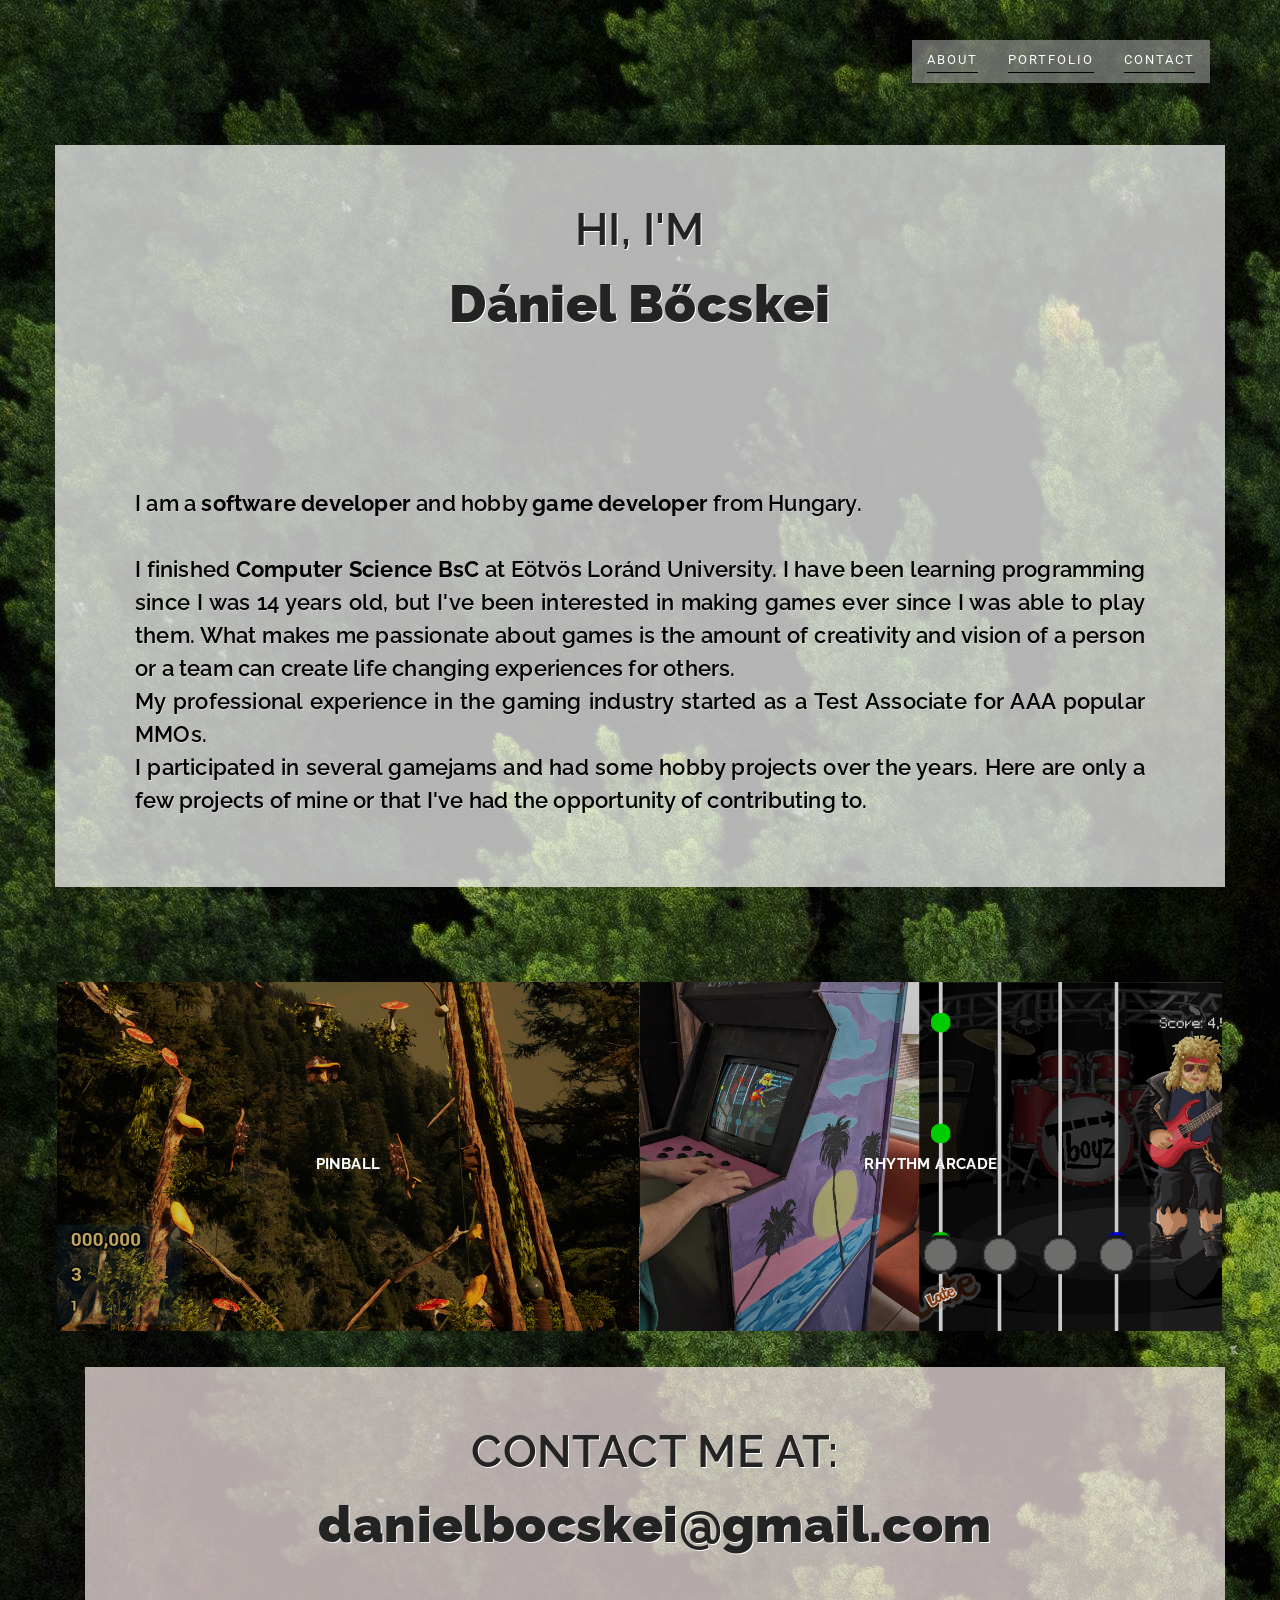
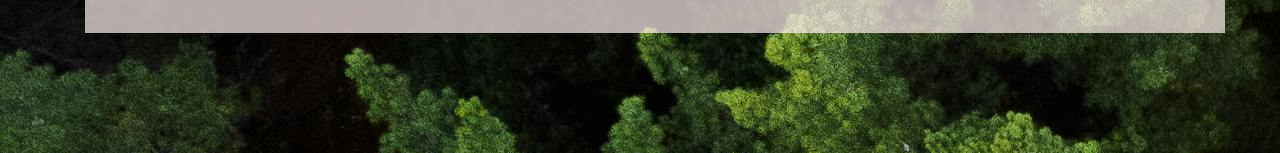
==== commit b4a346db: "Update index.html" ====
--- a/index.html
+++ b/index.html
@@ -8,7 +8,7 @@
 		<meta name="description" content="">
 		<meta name="author" content="">
 		<!-- <link rel="icon" href="favicon.ico"> -->
-		<title>Treviso - Clean & Elegant Onepage Multipurpose Bootstrap HTML</title>
+		<title>Daniel Bocskei Website</title>
 		<!-- Bootstrap core CSS -->
 		<link href="css/bootstrap.min.css" rel="stylesheet">
 		<link rel="stylesheet" href="https://maxcdn.bootstrapcdn.com/font-awesome/4.4.0/css/font-awesome.min.css">
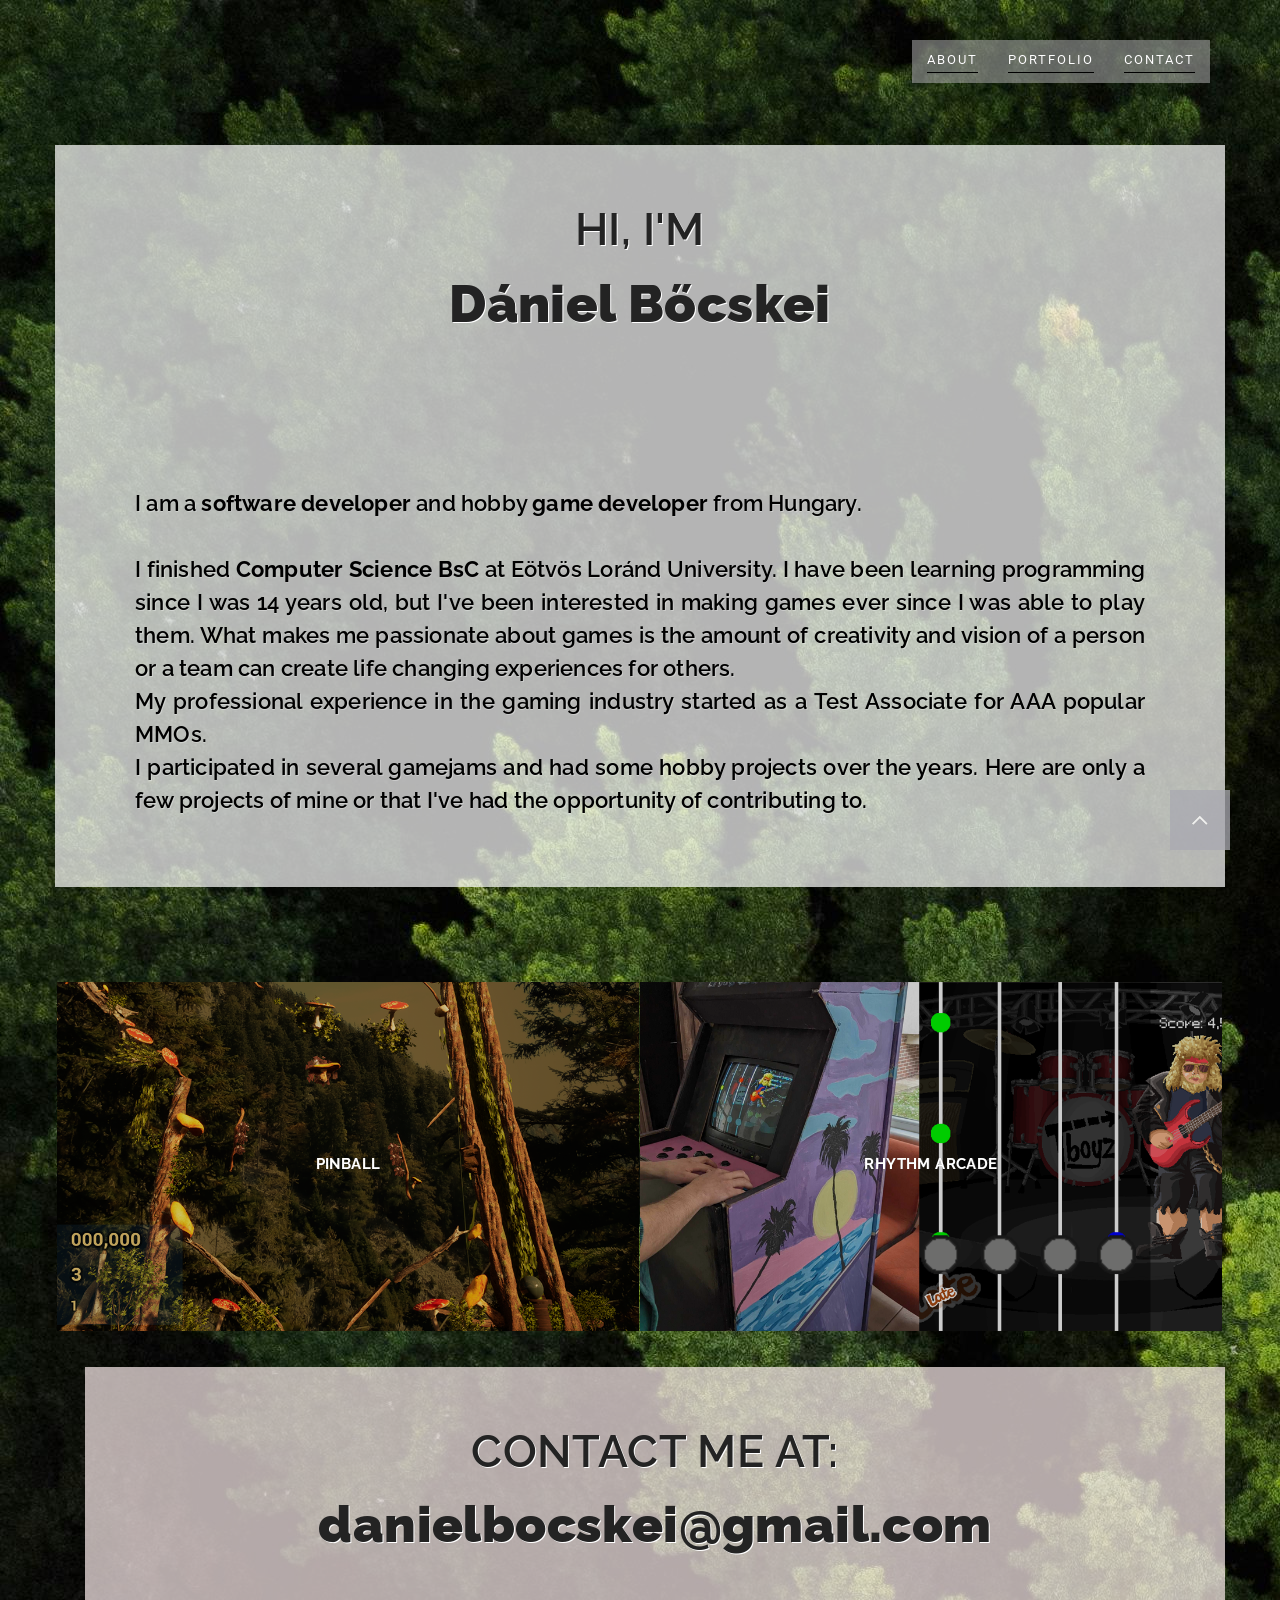
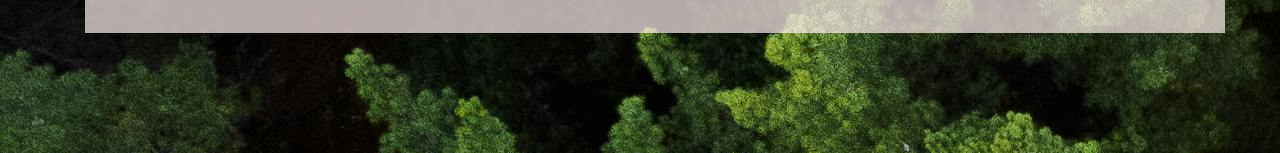
==== commit a9be8493: "Update index.html" ====
--- a/index.html
+++ b/index.html
@@ -192,7 +192,7 @@
 						<div class="modal-works">
 							<span class="classred">Unreal Engine 5</span>
 							<span class="classgreen">C++</span>
-							<span class="classblue">Detailed Documentation</span>
+							<span class="classblue">Documentation</span>
 						</div>
 						<p>For my Bachelor's Thesis, I developed a physics-based game in Unreal Engine 5 over six months, this was my first bigger project in UE5. 
 							<br>
@@ -227,7 +227,7 @@
 						<div class="modal-works">
 							<span class="classred">Godot</span>
 							<span class="classgreen">GDScript, C#</span>
-							<span class="classblue">Small Team Project</span>
+							<span class="classblue">Team Project</span>
 						</div>
 						<p>A Rhythm game project made with a few of my friends for a public event of a few hundred People.
 							<br>My main role was the point <b>scoring system</b> and <b>game feel</b> of hitting notes while playing.
